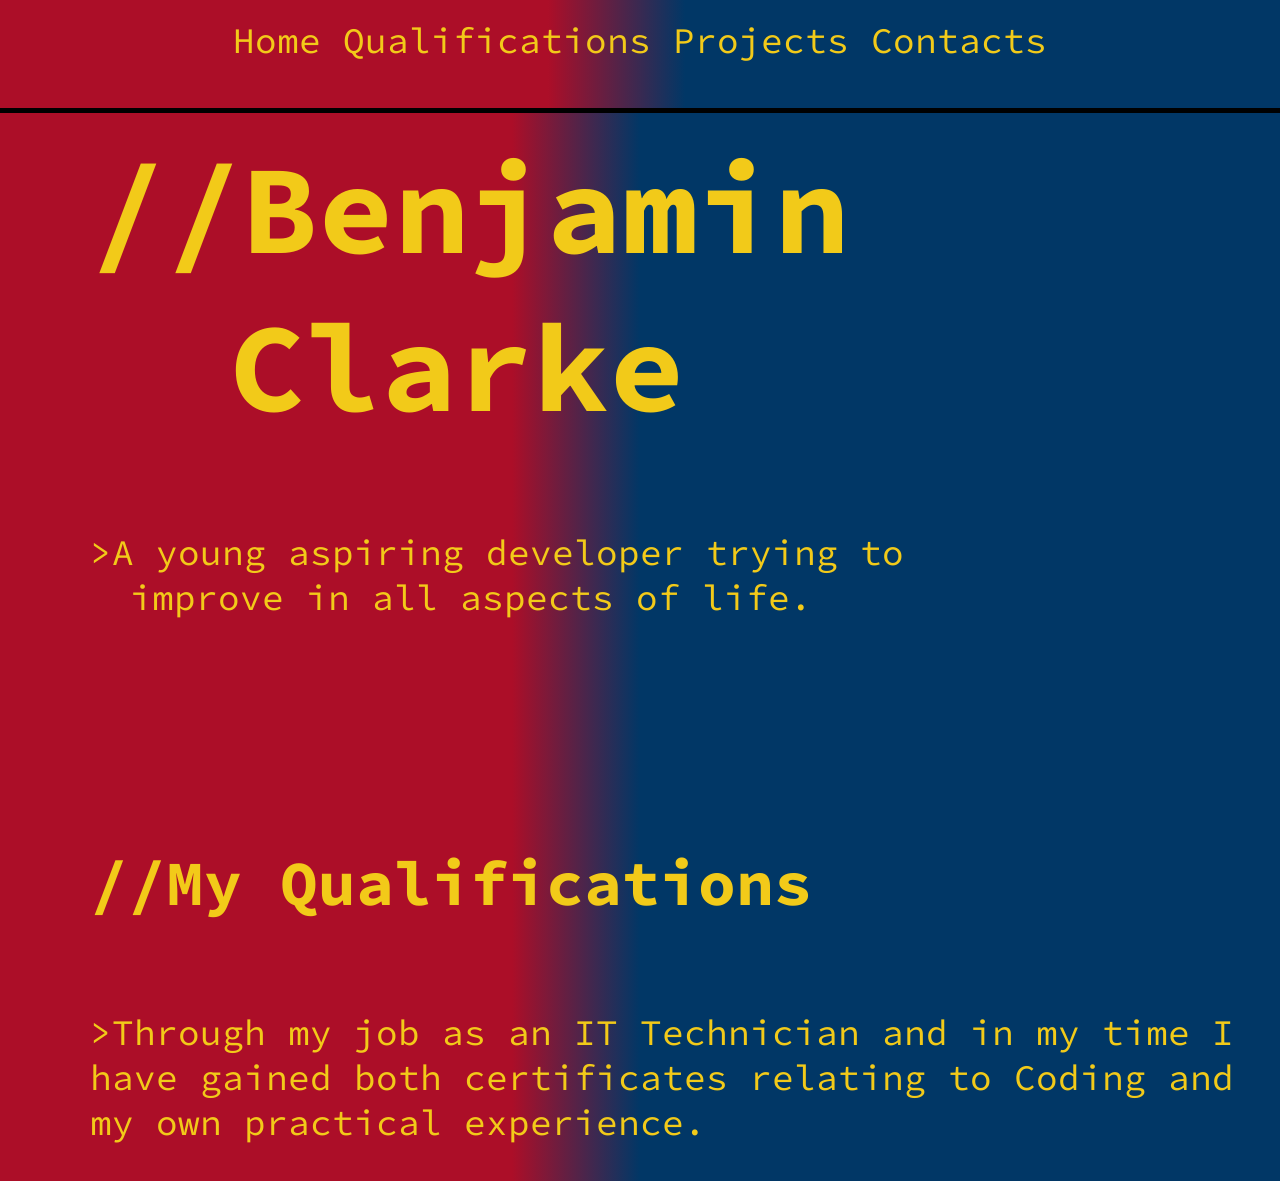
==== portfolioV2/benjaminClarke.html @ 7753b014 "Add files via upload" ====
<!DOCTYPE html>
<html>
<meta charset="UTF-8">
<meta name="viewport" content="width=device-width, initial-scale=1">

<head>
    <link type="text/css" rel="stylesheet" href="style.css">
    <link rel="preconnect" href="https://fonts.googleapis.com">
    <link rel="preconnect" href="https://fonts.gstatic.com" crossorigin>
    <link href="https://fonts.googleapis.com/css2?family=Source+Code+Pro:wght@300&display=swap" rel="stylesheet">
    <link rel="icon" href="/images/coding.png" type="image/icon type">
    <title>BC Portfolio</title>
</head>
<nav>
    <div class="navBar">
    <a href="#title">Home</a>
    <a href="#qualifications">Qualifications</a>
    <a href="#projects">Projects</a>
    <a href="#contactMe">Contacts</a> 
    </div>
</nav>

<body class="basicDisplay">
    <div class="splash">
        <h1 id="title">//Benjamin <br> &ensp; Clarke</h1>
        <p id="intro">>A young aspiring developer trying to <br> &ensp; improve  in all aspects of life.</p>
    </div>

    <div class="qualifications">
        <h2 id="qualifications">//My Qualifications</h2>
        <p id="paragraph">>Through my job as an IT Technician and in my time I have gained both certificates relating to Coding and my own practical experience.</p>
    </div>

</body>




</html>
---- portfolioV2/style.css ----
body {
    height: 100%;
    background: linear-gradient(90deg, #ac0e28 40%, #013766 50%);
    margin: 0px;
}

.navBar {
    font-size: 4vh;
    color: #f2ca19;
    text-align: center;
    font-family: Source Code Pro;
    transition-delay: 1s;
    padding-right: 10vh;
    padding-top: 02vh;
    padding-bottom: 05vh;
    position: fixed;
    width: 100%;
    background: linear-gradient(90deg, #ac0e28 40%, #013766 50%);
    outline-style: solid;
    outline-width: 5px;
    outline-color: black;
    scroll-behavior: smooth;
}

.navBar :hover {
    color: #60500a;
}

.navBar :active {
    color: #60500a;
}

a:hover, a:visited, a:link, a:active
{
    text-decoration: none;
    color: #f2ca19;
}

.splash {
    font-size: 07vh;
    color: #f2ca19; 
    font-family: Source Code Pro;
    padding-left: 10vh;
    display: inline-block;
    padding-top: 05vh;
}

#intro {
    font-size: 04vh;
    color: #f2ca19; 
    text-align: left;
    font-family: Source Code Pro;
    padding-right: 10vh;
}

.qualifications {
    padding-top: 15vh;
}

#qualifications {
    font-size: 07vh;
    color: #f2ca19; 
    font-family: Source Code Pro;
    padding-left: 10vh;
    display: inline-block;
}

#paragraph {
    font-size: 04vh;
    color: #f2ca19; 
    font-family: Source Code Pro;
    padding-left: 10vh;
}
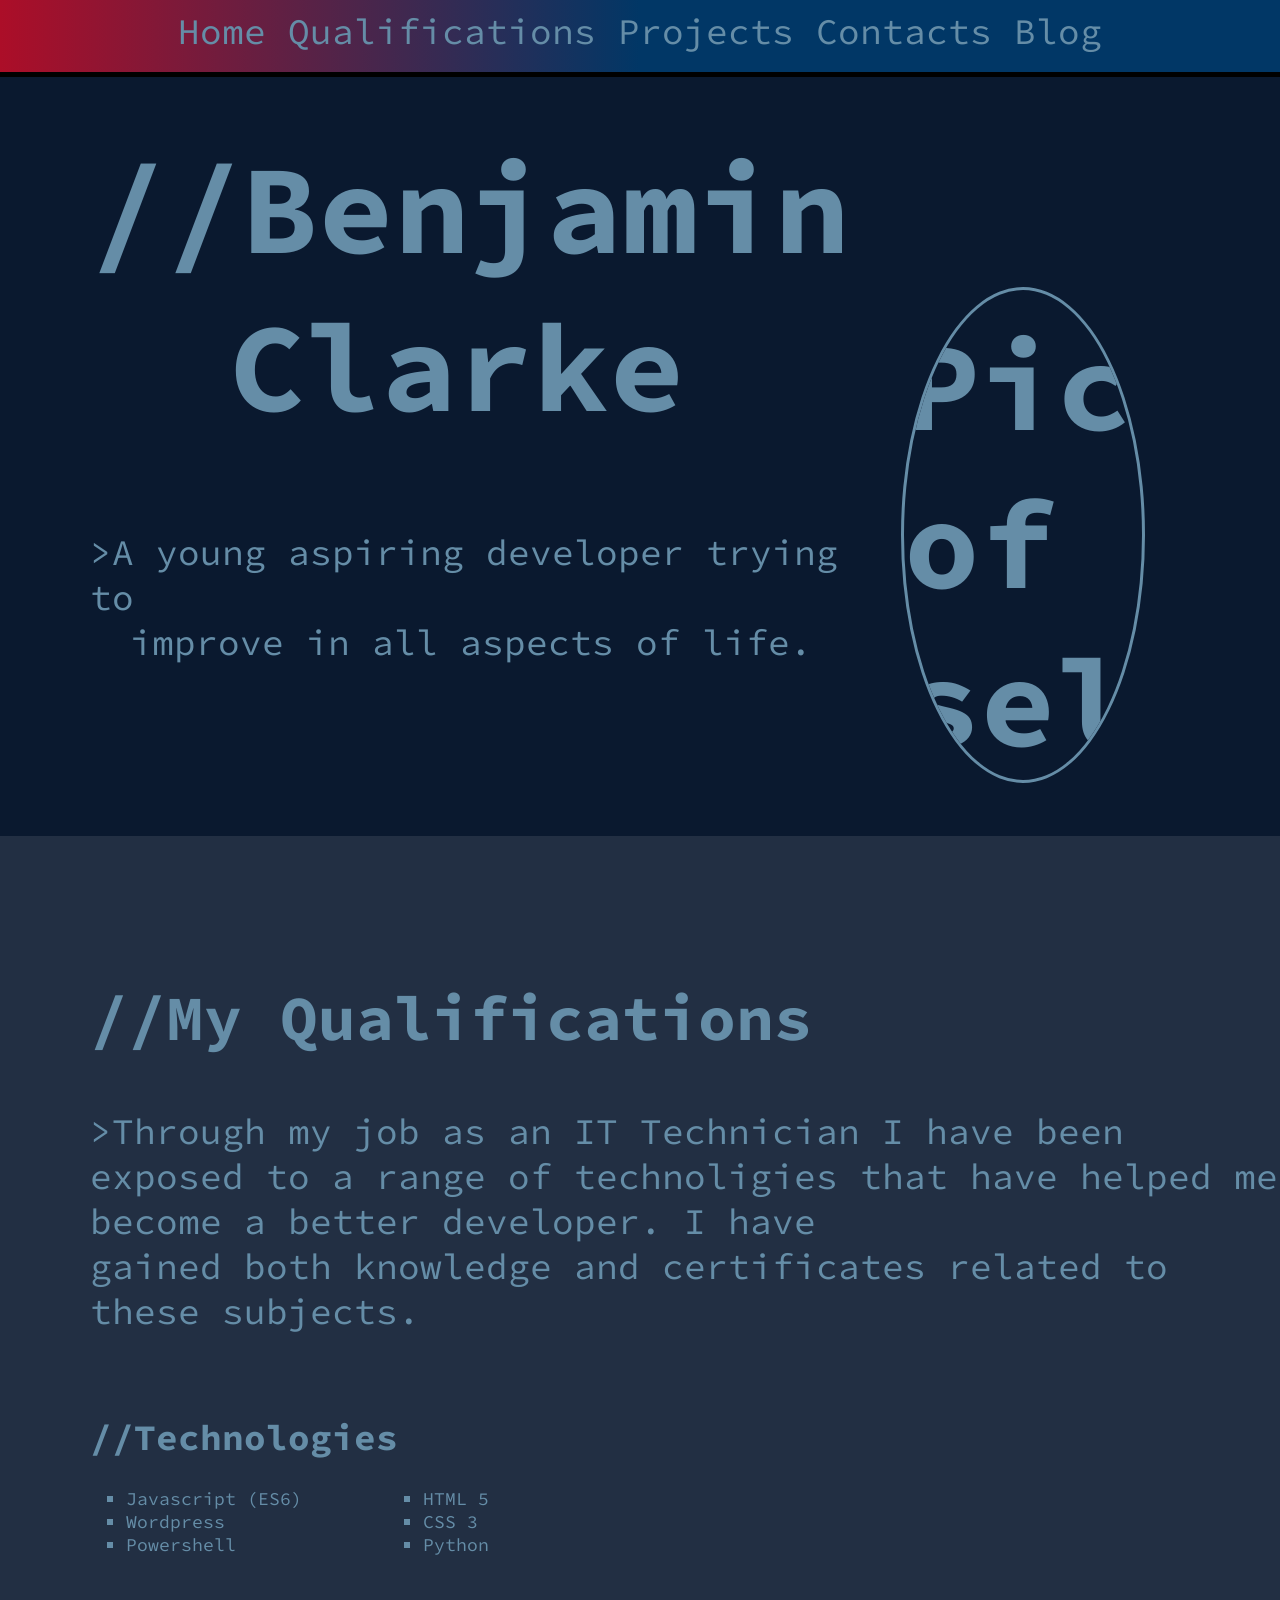
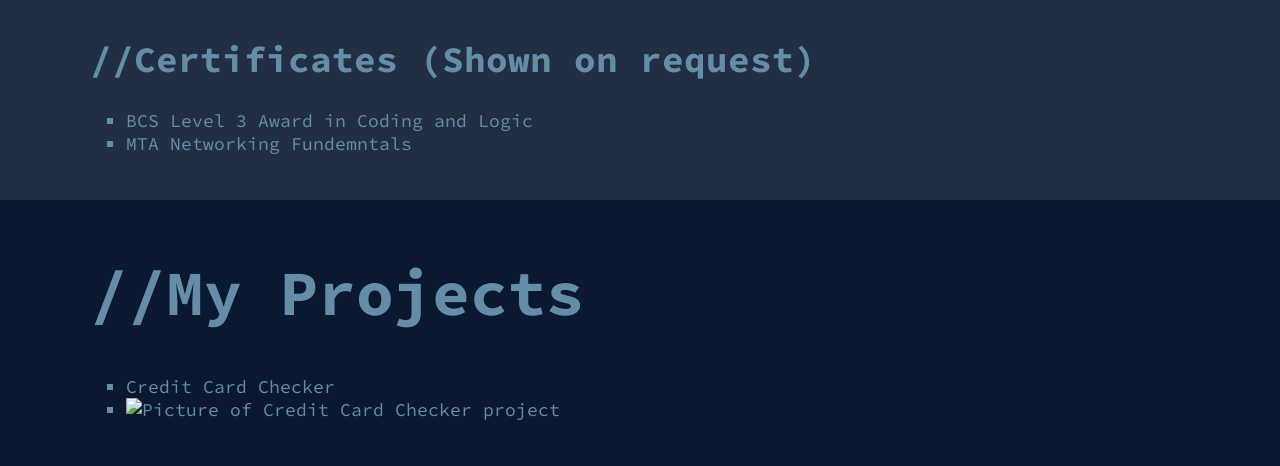
==== commit bbc1d48f: "Add files via upload" ====
--- a/portfolioV2/benjaminClarke.html
+++ b/portfolioV2/benjaminClarke.html
@@ -17,23 +17,55 @@
     <a href="#qualifications">Qualifications</a>
     <a href="#projects">Projects</a>
     <a href="#contactMe">Contacts</a> 
+    <a href="#blog">Blog</a> 
     </div>
 </nav>
 
 <body class="basicDisplay">
+    <div class="container">
     <div class="splash">
-        <h1 id="title">//Benjamin <br> &ensp; Clarke</h1>
-        <p id="intro">>A young aspiring developer trying to <br> &ensp; improve  in all aspects of life.</p>
+        <h1 id="title">//Benjamin <br> &ensp; Clarke   <img src="/images/1562670377802.jfif" alt="Picture of self" id="selfImage"> </h1>
+        <p id="intro">>A young aspiring developer trying to <br> &ensp; improve  in all aspects of life. </p>
+    </div>
     </div>
 
-    <div class="qualifications">
-        <h2 id="qualifications">//My Qualifications</h2>
-        <p id="paragraph">>Through my job as an IT Technician and in my time I have gained both certificates relating to Coding and my own practical experience.</p>
+    <div class="qualifications" id="qualifications">
+        <h2 id="h2Design">//My Qualifications</h2>
+        <p id="paragraph">>Through my job as an IT Technician I have been exposed to a range of technoligies that have helped me become a better developer. I have <br> 
+            gained both knowledge and certificates related to these subjects. 
+        </p>
+        <h3 id="technologies">//Technologies</h3>
+        <ul id="techLists">
+            <li>Javascript (ES6)</li>
+            <li>Wordpress</li>
+            <li>Powershell</li>
+        </ul>
+        <ul id="techLists">
+            <li>HTML 5</li>
+            <li>CSS 3</li>
+            <li>Python</li>
+        </ul>
+        <h3 id="certificates">//Certificates (Shown on request)</h3>
+        <ul id="techLists">
+            <li>BCS Level 3 Award in Coding and Logic</li>
+            <li>MTA Networking Fundemntals</li>
+        </ul>
+    </div>
+    
+    <div class="projects" id="projects">
+        <h2 id="h2Design">//My Projects</h2>
+        <ul id="projectsList">
+            <li>Credit Card Checker</li>
+            <li><div id="imgHover"><a href="https://github.com/PapaTheRock/creditCardChecker" target="_blank" rel="noreferr noopener">
+                <img src="/images/cChecker.PNG" alt="Picture of Credit Card Checker project" id="cCheckImg"></a>
+            </div></li>
+        </ul>
+    
+    
+    
+    
     </div>
 
+    
 </body>
-
-
-
-
 </html>
--- a/portfolioV2/style.css
+++ b/portfolioV2/style.css
@@ -1,21 +1,20 @@
 body {
     height: 100%;
-    background: linear-gradient(90deg, #ac0e28 40%, #013766 50%);
+    background: #0A192F;
     margin: 0px;
 }
 
 .navBar {
     font-size: 4vh;
-    color: #f2ca19;
+    color: #658da7;
     text-align: center;
     font-family: Source Code Pro;
-    transition-delay: 1s;
-    padding-right: 10vh;
-    padding-top: 02vh;
-    padding-bottom: 05vh;
+    transition: all 0.3s ease;
+    padding-top: 01vh;
+    padding-bottom: 02vh;
     position: fixed;
     width: 100%;
-    background: linear-gradient(90deg, #ac0e28 40%, #013766 50%);
+    background: linear-gradient(90deg, #ac0e28 0%, #013766 50%);
     outline-style: solid;
     outline-width: 5px;
     outline-color: black;
@@ -33,41 +32,110 @@
 a:hover, a:visited, a:link, a:active
 {
     text-decoration: none;
-    color: #f2ca19;
+    color: #658da7;
+}
+
+#container {
+    display: flex;
+    align-items: center;
 }
 
 .splash {
     font-size: 07vh;
-    color: #f2ca19; 
+    color: #658da7; 
     font-family: Source Code Pro;
     padding-left: 10vh;
-    display: inline-block;
     padding-top: 05vh;
+    padding-bottom: 15vh;
+}
+
+#selfImage {
+    vertical-align: middle;
+    float: right;
+    width: 20%;
+    height: 20%;
+    margin-right: 15vh;
+    margin-bottom: 10vh;
+    border-style: solid;
+    border-width: 03px;
+    border-color: #658da7;
+    border-radius: 50%;
 }
 
 #intro {
     font-size: 04vh;
-    color: #f2ca19; 
+    color: #658da7; 
     text-align: left;
     font-family: Source Code Pro;
     padding-right: 10vh;
 }
 
 .qualifications {
-    padding-top: 15vh;
+    padding-top: 10vh;
+    background-color: #222f43;
 }
 
-#qualifications {
+#h2Design {
     font-size: 07vh;
-    color: #f2ca19; 
+    color: #658da7; 
     font-family: Source Code Pro;
     padding-left: 10vh;
-    display: inline-block;
 }
 
 #paragraph {
     font-size: 04vh;
-    color: #f2ca19; 
+    color: #658da7; 
     font-family: Source Code Pro;
     padding-left: 10vh;
+}
+
+#techLists {
+    list-style-type: square;
+    font-size: 02vh;
+    color: #658da7; 
+    font-family: Source Code Pro;
+    padding-left: 15vh;
+    display: inline-block;
+    margin: -01vh;
+    margin-bottom: 05vh;
+}
+
+#technologies {
+    font-size: 04vh;
+    color: #658da7; 
+    text-align: left;
+    font-family: Source Code Pro;
+    padding-left: 10vh;
+    padding-top: 05vh;
+}
+
+#certificates {
+    font-size: 04vh;
+    color: #658da7; 
+    text-align: left;
+    font-family: Source Code Pro;
+    padding-left: 10vh;
+}
+
+#projectsList {
+    list-style-type: square;
+    font-size: 02vh;
+    color: #658da7; 
+    font-family: Source Code Pro;
+    padding-left: 15vh;
+    margin: -01vh;
+    margin-bottom: 05vh;
+
+}
+
+#cCheckImg {
+    align-content: right;
+    height: 500px;
+    width: 500px;
+}
+
+#imgHover :hover {
+    -moz-box-shadow: 0 0 10px #ccc;
+    -webkit-box-shadow: 0 0 10px #ccc;
+    box-shadow: 0 0 10px #ccc;
 }
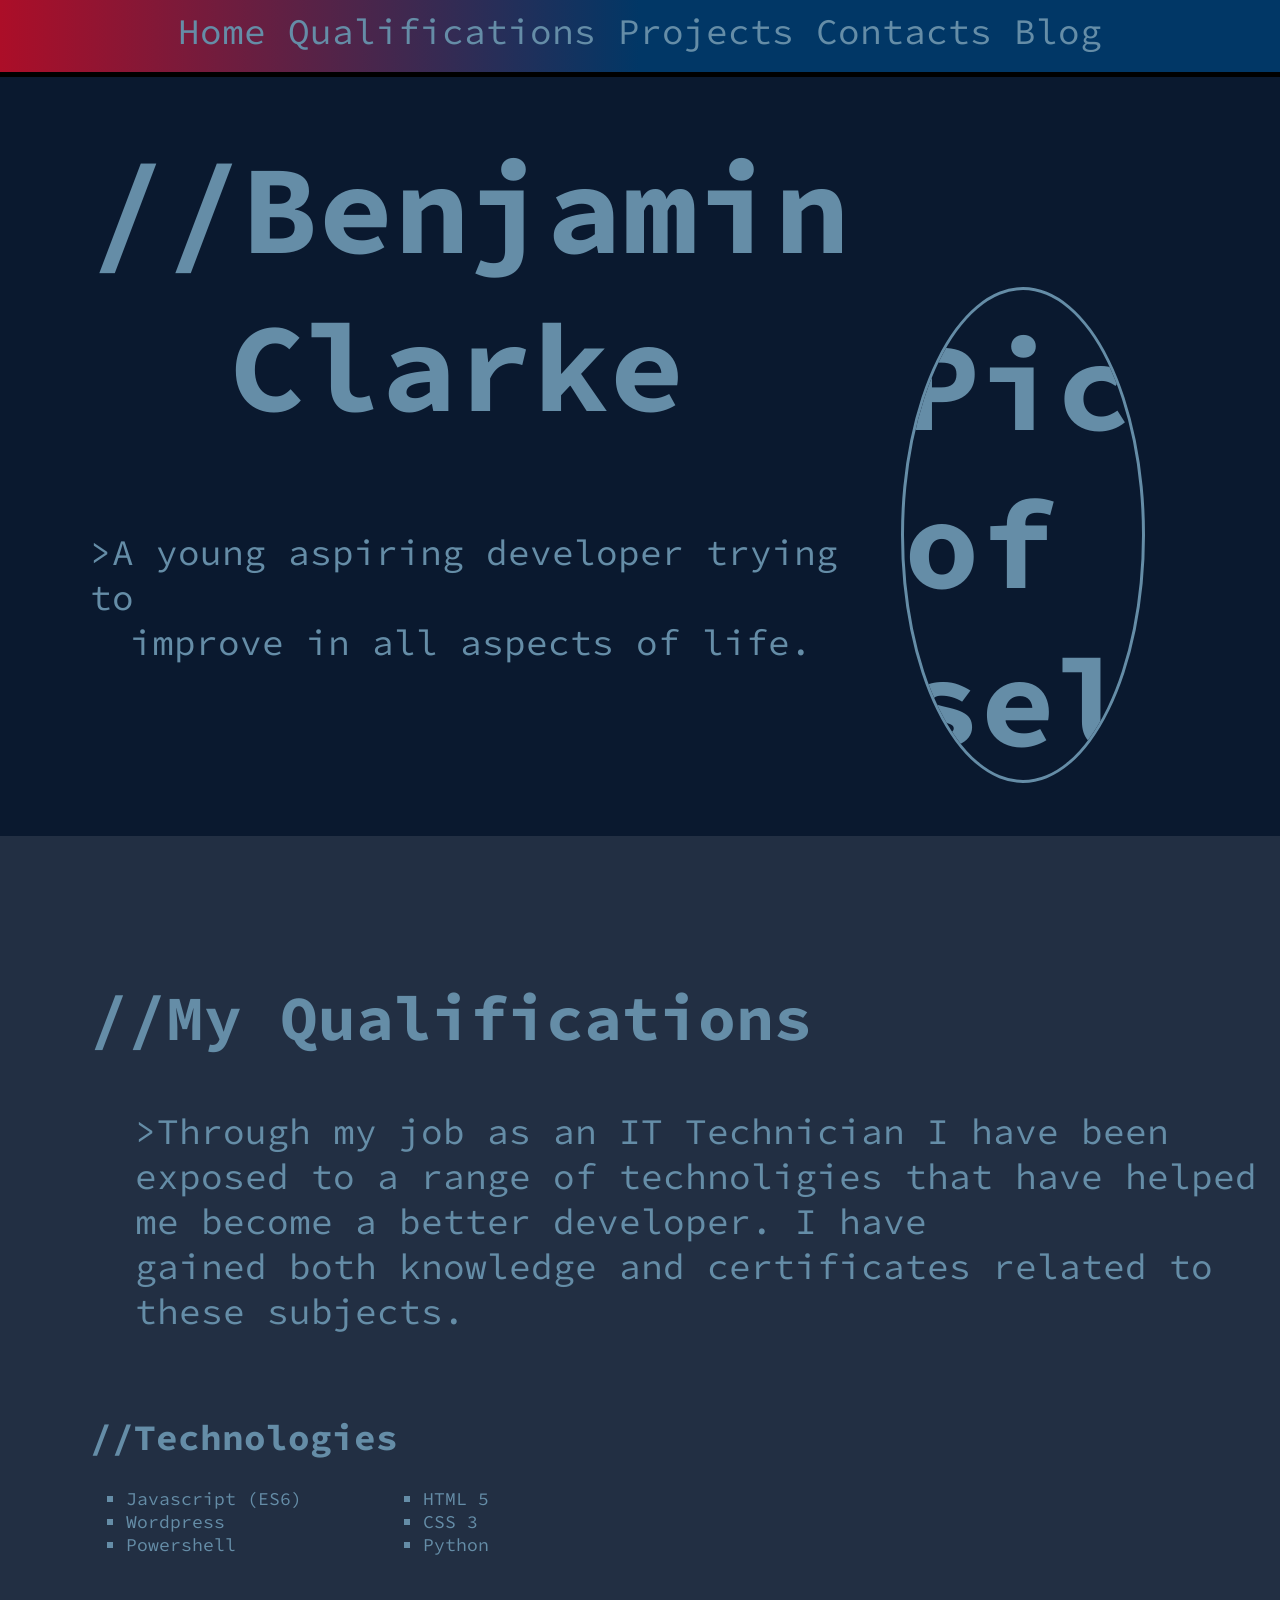
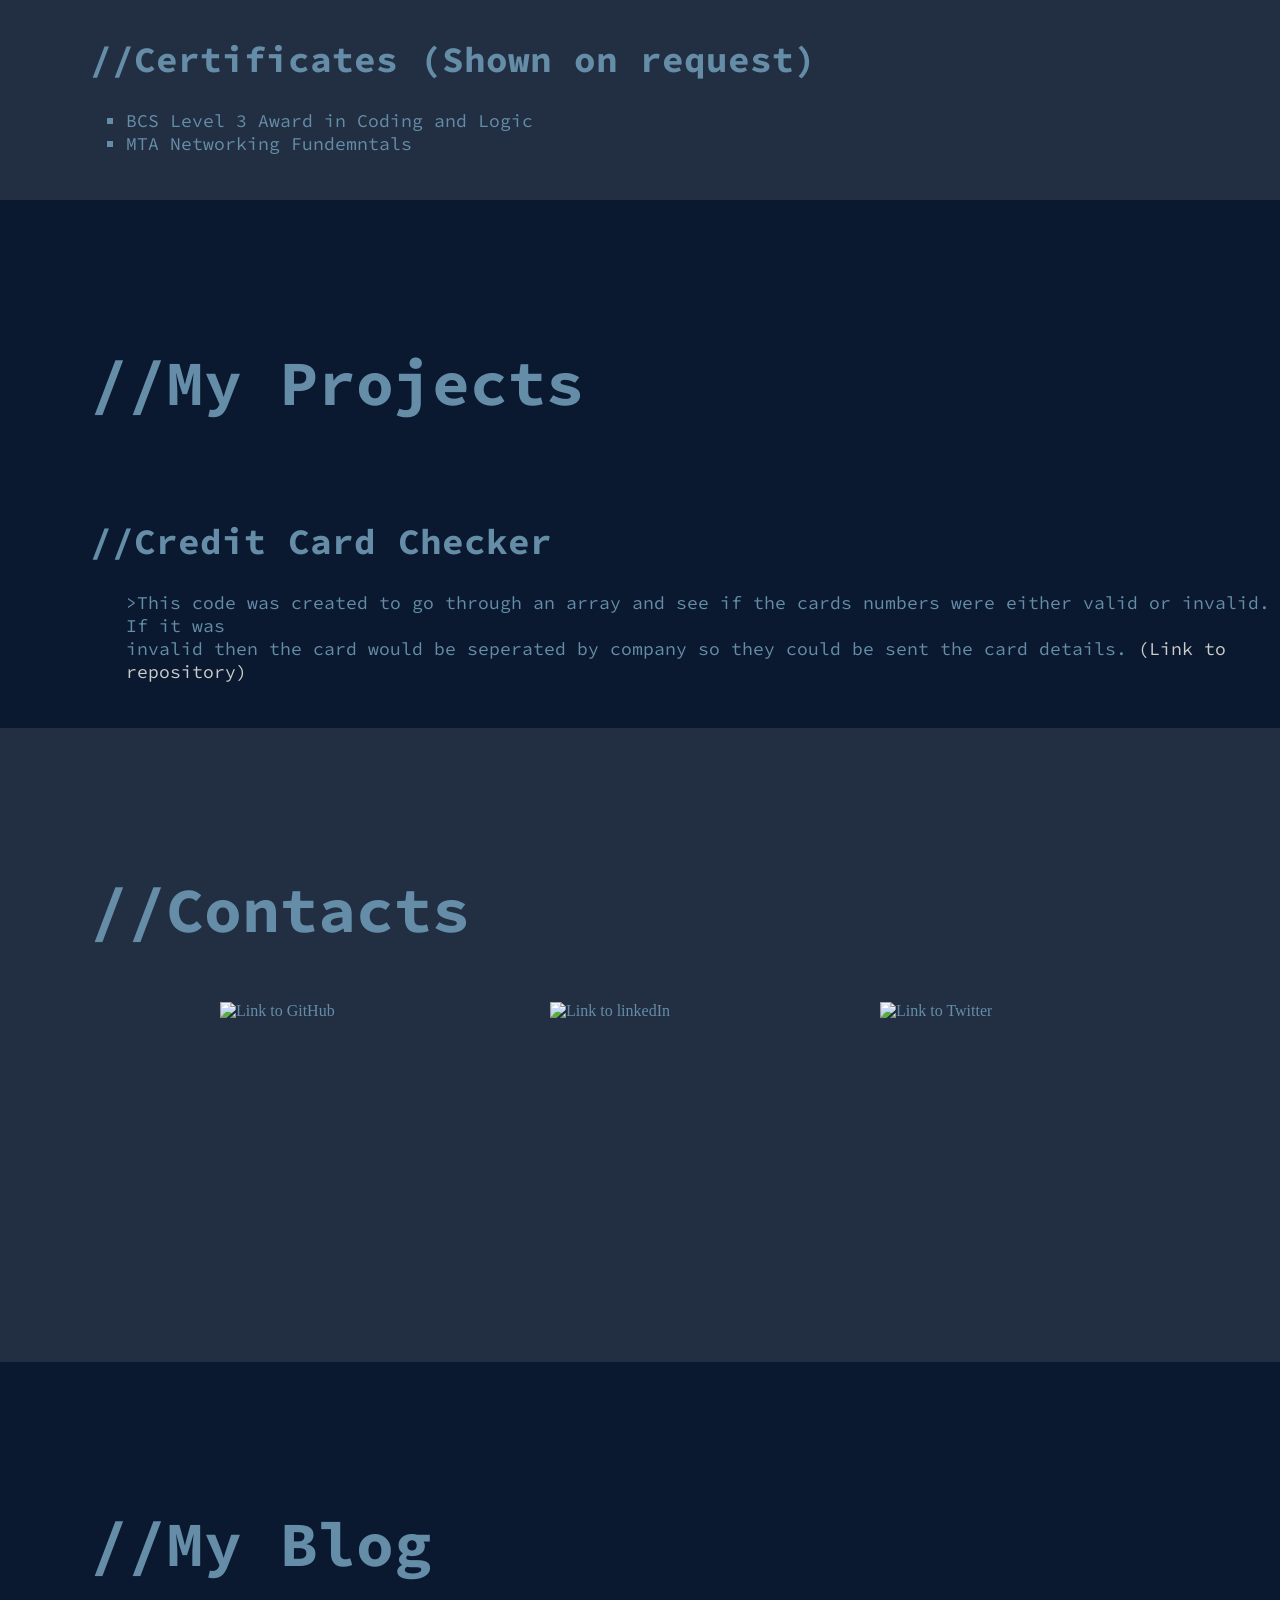
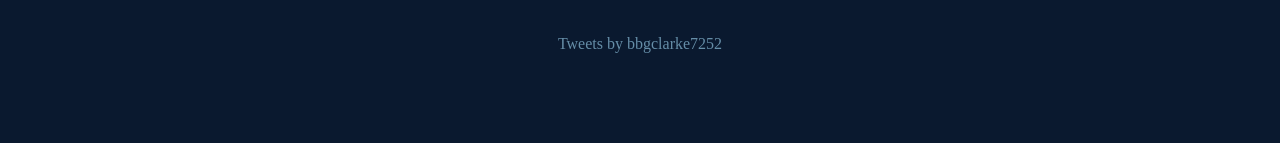
==== commit 6d6f2d2e: "Add files via upload" ====
--- a/portfolioV2/benjaminClarke.html
+++ b/portfolioV2/benjaminClarke.html
@@ -10,6 +10,7 @@
     <link href="https://fonts.googleapis.com/css2?family=Source+Code+Pro:wght@300&display=swap" rel="stylesheet">
     <link rel="icon" href="/images/coding.png" type="image/icon type">
     <title>BC Portfolio</title>
+    <script async src="https://platform.twitter.com/widgets.js" charset="utf-8"></script>  
 </head>
 <nav>
     <div class="navBar">
@@ -54,18 +55,27 @@
     
     <div class="projects" id="projects">
         <h2 id="h2Design">//My Projects</h2>
-        <ul id="projectsList">
-            <li>Credit Card Checker</li>
-            <li><div id="imgHover"><a href="https://github.com/PapaTheRock/creditCardChecker" target="_blank" rel="noreferr noopener">
-                <img src="/images/cChecker.PNG" alt="Picture of Credit Card Checker project" id="cCheckImg"></a>
-            </div></li>
+        <h3 id="cChecker">//Credit Card Checker</h3>
+        <p id="cPara">>This code was created to go through an array and see if the cards numbers were either valid or invalid. If it was <br> invalid then the 
+            card would be seperated by company so they could be sent the card details. 
+            <a href="https://github.com/PapaTheRock/creditCardChecker" target="_blank" rel="noreferr noopener" id="gitLink">(Link to repository)</a>
+        </p>
+    
+
+    <div class="contactMe" id="contactMe">
+        <h2 id="h2Design">//Contacts</h2>
+        <ul id="contactList">
+            <li id="listItem"><a href="https://github.com/PapaTheRock" target="_blank" rel="noreferr noopener"><img src="/images/gitHubIcon.png" alt="Link to GitHub"></a></li>
+            <li id="listItem"><a href="https://www.linkedin.com/in/benjamin-clarke-39275718a/" target="_blank" rel="noreferr noopener"><img src="/images/linkedIn.png" alt="Link to linkedIn"></li>
+            <li id="listItem"><a href="https://twitter.com/bbgclarke7252" target="_blank" rel="noreferr noopener"><img src="/images/twitter.png" alt="Link to Twitter"></li>
         </ul>
-    
-    
-    
-    
     </div>
 
-    
+    <div class="blog" id="blog">
+        <h2 id="h2Design">//My Blog</h2>
+            <div id="twitter-timeline">
+            <a class="twitter-timeline" data-width="40vh" data-height="40vh" href="https://twitter.com/bbgclarke7262">Tweets by bbgclarke7252</a>
+            </div>   
+    </div>
 </body>
 </html>
--- a/portfolioV2/style.css
+++ b/portfolioV2/style.css
@@ -2,6 +2,24 @@
     height: 100%;
     background: #0A192F;
     margin: 0px;
+}
+
+::-webkit-scrollbar {
+    width: 20px;
+}
+  
+  ::-webkit-scrollbar-track {
+    box-shadow: inset 0 0 5px grey; 
+    border-radius: 10px;
+}
+   
+  ::-webkit-scrollbar-thumb {
+    background: red; 
+    border-radius: 10px;
+}
+  
+  ::-webkit-scrollbar-thumb:hover {
+    background: #b30000; 
 }
 
 .navBar {
@@ -67,12 +85,13 @@
     color: #658da7; 
     text-align: left;
     font-family: Source Code Pro;
-    padding-right: 10vh;
+    padding-right: 15vh;
 }
 
 .qualifications {
     padding-top: 10vh;
     background-color: #222f43;
+    width: 100%;
 }
 
 #h2Design {
@@ -86,7 +105,7 @@
     font-size: 04vh;
     color: #658da7; 
     font-family: Source Code Pro;
-    padding-left: 10vh;
+    padding-left: 15vh;
 }
 
 #techLists {
@@ -117,6 +136,11 @@
     padding-left: 10vh;
 }
 
+.projects {
+    padding-top: 10vh;
+    margin-bottom: 10vh;
+}
+
 #projectsList {
     list-style-type: square;
     font-size: 02vh;
@@ -128,14 +152,53 @@
 
 }
 
+#cChecker {
+    font-size: 04vh;
+    color: #658da7; 
+    text-align: left;
+    font-family: Source Code Pro;
+    padding-left: 10vh;
+    padding-top: 05vh;
+}
+
+#cPara {
+    font-size: 02vh;
+    color: #658da7; 
+    font-family: Source Code Pro;
+    padding-left: 15vh;
+    display: inline-block;
+    margin: -01vh;
+    margin-bottom: 05vh;
+}
+
 #cCheckImg {
-    align-content: right;
-    height: 500px;
-    width: 500px;
-}
-
-#imgHover :hover {
-    -moz-box-shadow: 0 0 10px #ccc;
-    -webkit-box-shadow: 0 0 10px #ccc;
-    box-shadow: 0 0 10px #ccc;
+    height: 200px;
+    width: 200px;
+}
+
+#gitLink {
+    color: #ccc;
+}
+
+#contactMe {
+    padding-top: 10vh;
+    background-color: #222f43;
+    width: 100%;
+    padding-bottom: 40vh;
+}
+
+#listItem { 
+    float: left;
+    width: 150px;
+    height: 150px;
+    padding-left: 20vh;
+    display: inline;
+}
+
+#blog {
+    padding-top: 10vh;
+}
+
+#twitter-timeline {
+    text-align: center;
 }
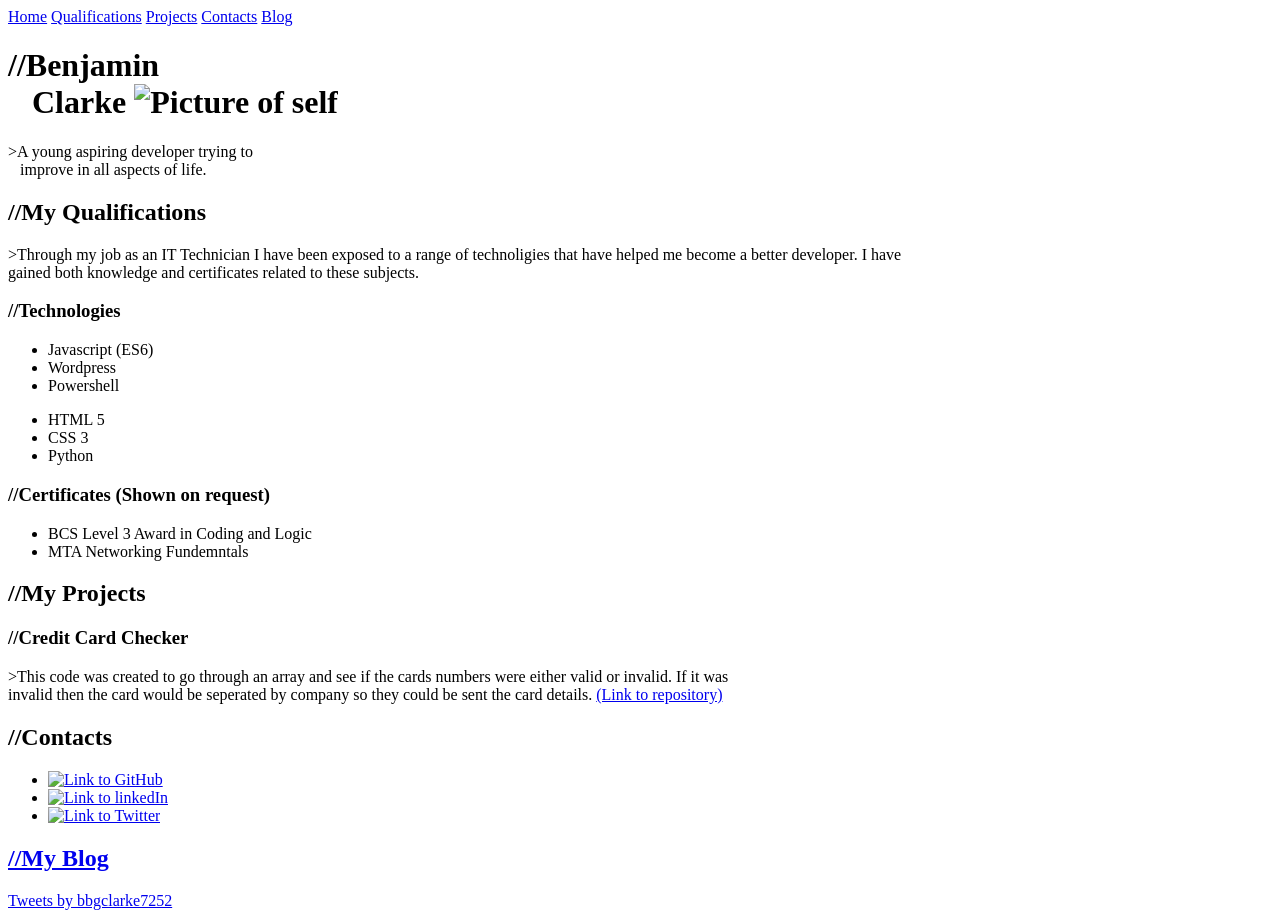
==== commit bfcd3628: "Add files via upload" ====
--- a/portfolioV2/benjaminClarke.html
+++ b/portfolioV2/benjaminClarke.html
@@ -4,11 +4,19 @@
 <meta name="viewport" content="width=device-width, initial-scale=1">
 
 <head>
-    <link type="text/css" rel="stylesheet" href="style.css">
+    <link type="text/css" rel="stylesheet" href="/css/style.css">
     <link rel="preconnect" href="https://fonts.googleapis.com">
     <link rel="preconnect" href="https://fonts.gstatic.com" crossorigin>
     <link href="https://fonts.googleapis.com/css2?family=Source+Code+Pro:wght@300&display=swap" rel="stylesheet">
     <link rel="icon" href="/images/coding.png" type="image/icon type">
+    <script src="https://ajax.googleapis.com/ajax/libs/jquery/3.5.1/jquery.min.js"></script>
+    <script src="jquery.localscroll.js" type="text/javascript"></script> 
+    <script src="jquery.scrollTo.js" type="text/javascript"></script>
+    <script type="text/javascript">
+        $(benjaminClarke.html).ready(function() {
+           $('#title').localScroll({duration:800});
+        });
+        </script> 
     <title>BC Portfolio</title>
     <script async src="https://platform.twitter.com/widgets.js" charset="utf-8"></script>  
 </head>
